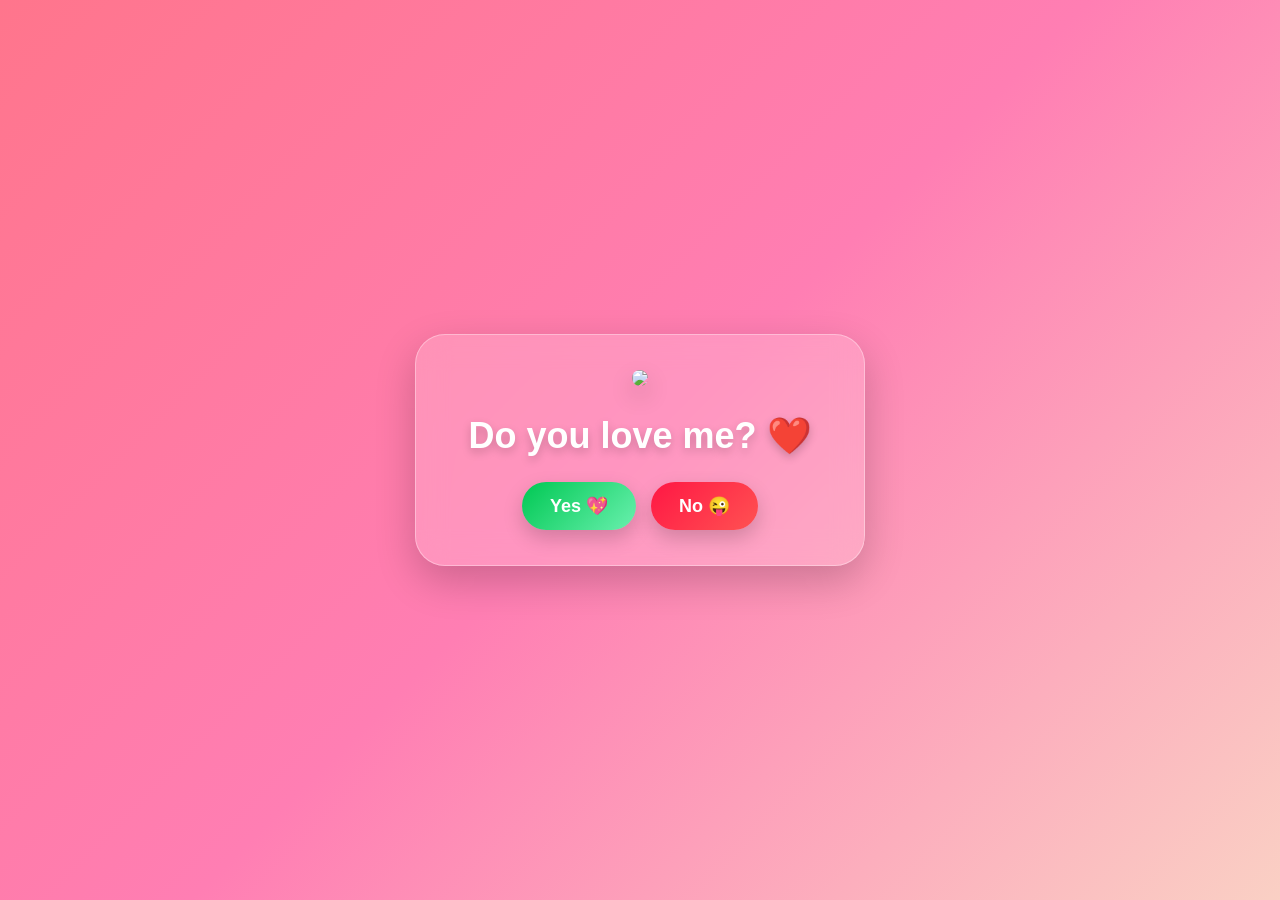
==== index.html @ 3db8474c "Rename Index.html to index.html" ====
<!DOCTYPE html>
<html lang="en">
<head>
<meta charset="UTF-8">
<meta name="viewport" content="width=device-width, initial-scale=1.0">
<title>Love Proposal ❤️</title>
<link rel="stylesheet" href="style.css">
</head>

<body>

<div class="container">

    <img src="https://media.tenor.com/8Qf8xYzX1YwAAAAi/love.gif" class="gif">

    <h1>Do you love me? ❤️</h1>

    <div class="btn">
        <button onclick="yesClicked()">Yes 💖</button>
        <button id="noBtn">No 😜</button>
    </div>

</div>

<script src="script.js"></script>

</body>
</html>
---- style.css ----
* {
    box-sizing: border-box;
}

body {
    margin: 0;
    padding: 0;
    font-family: "Poppins", Arial, sans-serif;
    background: linear-gradient(135deg, #ff758c, #ff7eb3, #fad0c4);
    min-height: 100vh;
    display: flex;
    justify-content: center;
    align-items: center;
    overflow: hidden;
}

/* Floating hearts */
body::before,
body::after {
    content: "❤️  💕  💗  💖  💕";
    position: fixed;
    font-size: 25px;
    opacity: 0.25;
    animation: float 8s linear infinite;
    white-space: nowrap;
}

body::before {
    top: 10%;
    left: -20%;
}

body::after {
    bottom: 10%;
    right: -20%;
    animation-delay: 3s;
}

.container {
    width: 90%;
    max-width: 450px;
    padding: 35px 25px;
    text-align: center;
    background: rgba(255, 255, 255, 0.18);
    backdrop-filter: blur(15px);
    -webkit-backdrop-filter: blur(15px);
    border: 1px solid rgba(255, 255, 255, 0.35);
    border-radius: 30px;
    box-shadow: 0 15px 40px rgba(0, 0, 0, 0.2);
    animation: appear 1s ease;
}

h1 {
    font-size: 36px;
    color: white;
    margin-bottom: 20px;
    text-shadow: 0 4px 10px rgba(0, 0, 0, 0.2);
    animation: heartbeat 2s infinite;
}

.gif {
    width: 220px;
    max-width: 80%;
    border-radius: 20px;
    box-shadow: 0 10px 25px rgba(0, 0, 0, 0.2);
}

.btn {
    margin-top: 25px;
    display: flex;
    justify-content: center;
    align-items: center;
    gap: 15px;
}

button {
    padding: 13px 28px;
    font-size: 18px;
    font-weight: bold;
    border: none;
    border-radius: 50px;
    cursor: pointer;
    transition: all 0.3s ease;
    box-shadow: 0 8px 20px rgba(0, 0, 0, 0.18);
}

button:hover {
    transform: scale(1.08);
}

button:first-child {
    background: linear-gradient(135deg, #00c853, #69f0ae);
    color: white;
}

#noBtn {
    background: linear-gradient(135deg, #ff1744, #ff5252);
    color: white;
    position: relative;
}

button:active {
    transform: scale(0.95);
}

/* Animations */

@keyframes appear {
    from {
        opacity: 0;
        transform: scale(0.7) translateY(30px);
    }

    to {
        opacity: 1;
        transform: scale(1) translateY(0);
    }
}

@keyframes heartbeat {
    0%, 100% {
        transform: scale(1);
    }

    50% {
        transform: scale(1.05);
    }
}

@keyframes float {
    0% {
        transform: translateY(100vh) rotate(0deg);
    }

    100% {
        transform: translateY(-120vh) rotate(360deg);
    }
}

/* Mobile */
@media (max-width: 500px) {

    .container {
        padding: 30px 18px;
        border-radius: 25px;
    }

    h1 {
        font-size: 29px;
    }

    .gif {
        width: 190px;
    }

    button {
        padding: 11px 23px;
        font-size: 16px;
    }
}
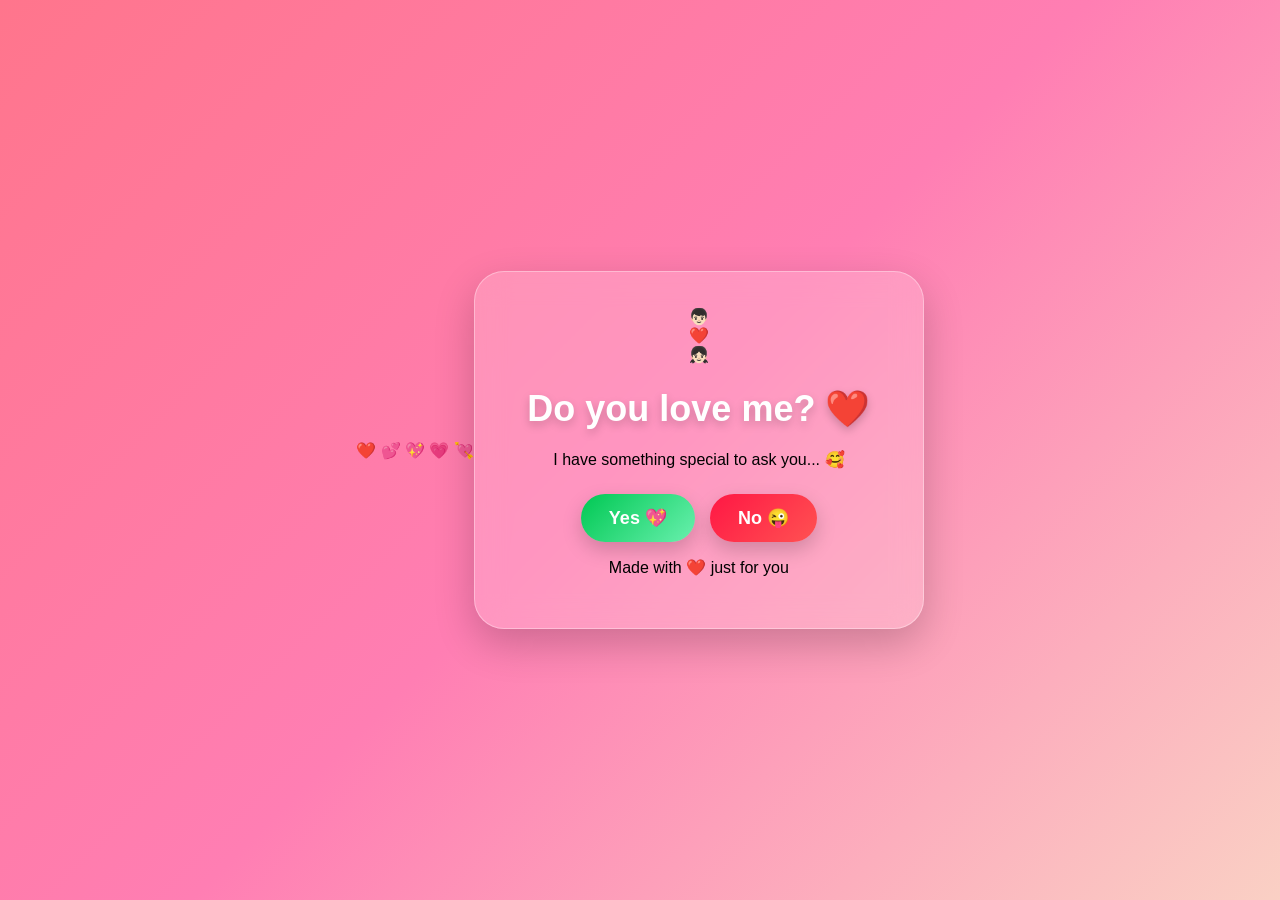
==== commit 9f6f3200: "Update index.html" ====
--- a/index.html
+++ b/index.html
@@ -3,22 +3,34 @@
 <head>
 <meta charset="UTF-8">
 <meta name="viewport" content="width=device-width, initial-scale=1.0">
+
 <title>Love Proposal ❤️</title>
+
 <link rel="stylesheet" href="style.css">
 </head>
 
 <body>
 
+<div class="hearts">❤️ 💕 💖 💗 💘</div>
+
 <div class="container">
 
-    <img src="https://media.tenor.com/8Qf8xYzX1YwAAAAi/love.gif" class="gif">
+    <div class="couple">
+        <div class="boy">👦🏻</div>
+        <div class="heart">❤️</div>
+        <div class="girl">👧🏻</div>
+    </div>
 
     <h1>Do you love me? ❤️</h1>
+
+    <p class="text">I have something special to ask you... 🥰</p>
 
     <div class="btn">
         <button onclick="yesClicked()">Yes 💖</button>
         <button id="noBtn">No 😜</button>
     </div>
+
+    <p class="bottom">Made with ❤️ just for you</p>
 
 </div>
 
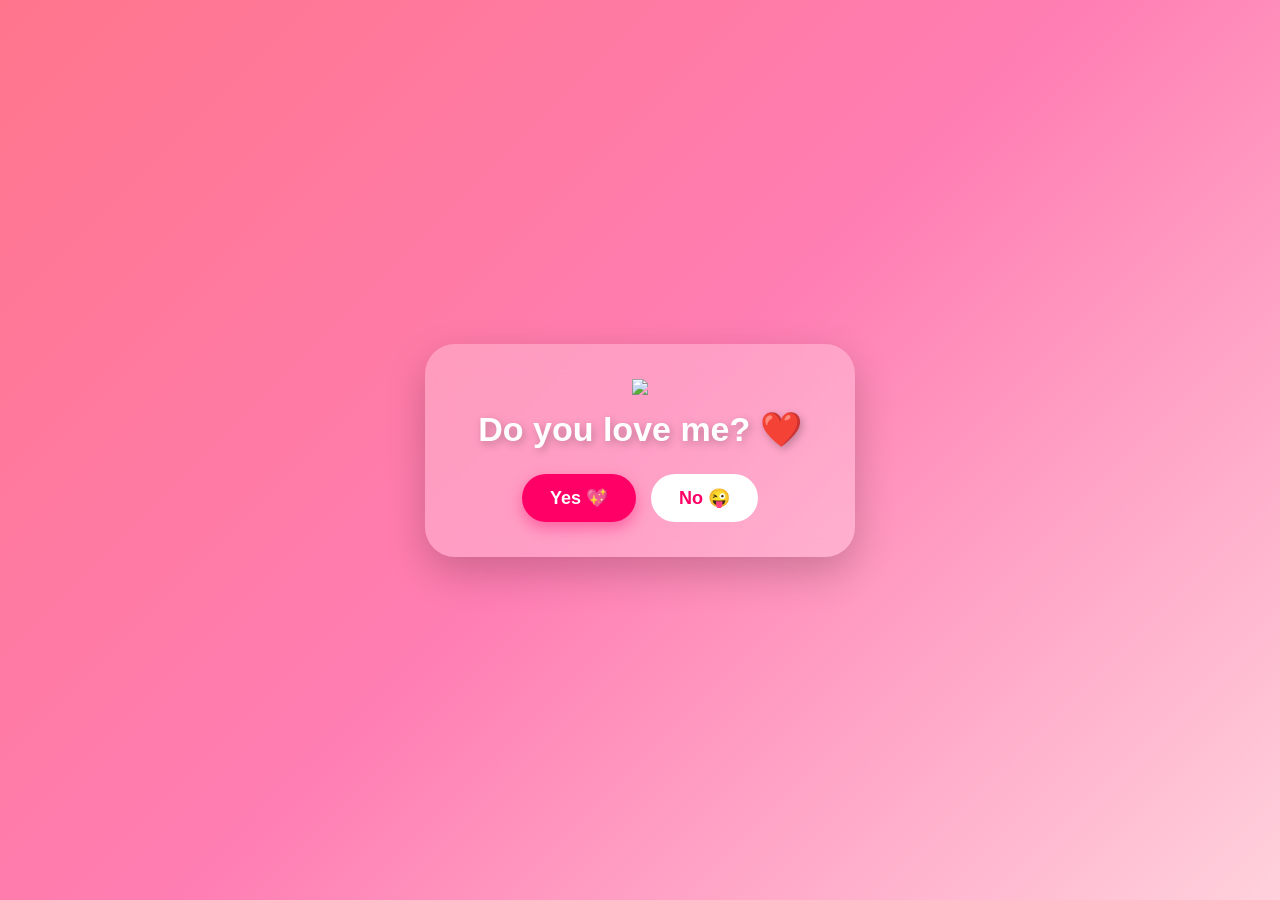
==== commit 190717dc: "Update index.html" ====
--- a/index.html
+++ b/index.html
@@ -3,34 +3,22 @@
 <head>
 <meta charset="UTF-8">
 <meta name="viewport" content="width=device-width, initial-scale=1.0">
-
 <title>Love Proposal ❤️</title>
-
 <link rel="stylesheet" href="style.css">
 </head>
 
 <body>
 
-<div class="hearts">❤️ 💕 💖 💗 💘</div>
-
 <div class="container">
 
-    <div class="couple">
-        <div class="boy">👦🏻</div>
-        <div class="heart">❤️</div>
-        <div class="girl">👧🏻</div>
-    </div>
+    <img src="https://media.tenor.com/8Qf8xYzX1YwAAAAi/love.gif" class="gif">
 
     <h1>Do you love me? ❤️</h1>
-
-    <p class="text">I have something special to ask you... 🥰</p>
 
     <div class="btn">
         <button onclick="yesClicked()">Yes 💖</button>
         <button id="noBtn">No 😜</button>
     </div>
-
-    <p class="bottom">Made with ❤️ just for you</p>
 
 </div>
 
--- a/style.css
+++ b/style.css
@@ -4,157 +4,121 @@
 
 body {
     margin: 0;
-    padding: 0;
-    font-family: "Poppins", Arial, sans-serif;
-    background: linear-gradient(135deg, #ff758c, #ff7eb3, #fad0c4);
-    min-height: 100vh;
+    height: 100vh;
+    overflow: hidden;
     display: flex;
     justify-content: center;
     align-items: center;
-    overflow: hidden;
-}
+    font-family: Arial, sans-serif;
+    text-align: center;
 
-/* Floating hearts */
-body::before,
-body::after {
-    content: "❤️  💕  💗  💖  💕";
-    position: fixed;
-    font-size: 25px;
-    opacity: 0.25;
-    animation: float 8s linear infinite;
-    white-space: nowrap;
-}
-
-body::before {
-    top: 10%;
-    left: -20%;
-}
-
-body::after {
-    bottom: 10%;
-    right: -20%;
-    animation-delay: 3s;
+    background: linear-gradient(135deg, #ff758c, #ff7eb3, #ffd1dc);
 }
 
 .container {
     width: 90%;
-    max-width: 450px;
+    max-width: 430px;
     padding: 35px 25px;
-    text-align: center;
-    background: rgba(255, 255, 255, 0.18);
-    backdrop-filter: blur(15px);
-    -webkit-backdrop-filter: blur(15px);
-    border: 1px solid rgba(255, 255, 255, 0.35);
     border-radius: 30px;
-    box-shadow: 0 15px 40px rgba(0, 0, 0, 0.2);
-    animation: appear 1s ease;
+
+    background: rgba(255,255,255,0.25);
+    backdrop-filter: blur(12px);
+
+    box-shadow: 0 15px 40px rgba(0,0,0,0.2);
+}
+
+.couple {
+    display: flex;
+    justify-content: center;
+    align-items: center;
+    gap: 12px;
+    margin-bottom: 15px;
+}
+
+.boy,
+.girl {
+    font-size: 75px;
+    animation: bounce 2s infinite;
+}
+
+.girl {
+    animation-delay: .3s;
+}
+
+.heart {
+    font-size: 35px;
+    animation: beat 1s infinite;
 }
 
 h1 {
-    font-size: 36px;
     color: white;
-    margin-bottom: 20px;
-    text-shadow: 0 4px 10px rgba(0, 0, 0, 0.2);
-    animation: heartbeat 2s infinite;
+    font-size: 34px;
+    margin: 10px 0;
+    text-shadow: 2px 3px 8px rgba(0,0,0,.25);
 }
 
-.gif {
-    width: 220px;
-    max-width: 80%;
-    border-radius: 20px;
-    box-shadow: 0 10px 25px rgba(0, 0, 0, 0.2);
+.text {
+    color: white;
+    font-size: 17px;
 }
 
 .btn {
-    margin-top: 25px;
     display: flex;
     justify-content: center;
-    align-items: center;
     gap: 15px;
+    margin-top: 25px;
 }
 
 button {
+    border: none;
     padding: 13px 28px;
+    border-radius: 30px;
     font-size: 18px;
     font-weight: bold;
-    border: none;
-    border-radius: 50px;
     cursor: pointer;
-    transition: all 0.3s ease;
-    box-shadow: 0 8px 20px rgba(0, 0, 0, 0.18);
-}
-
-button:hover {
-    transform: scale(1.08);
 }
 
 button:first-child {
-    background: linear-gradient(135deg, #00c853, #69f0ae);
+    background: #ff0066;
     color: white;
+    box-shadow: 0 6px 15px rgba(255,0,102,.4);
 }
 
 #noBtn {
-    background: linear-gradient(135deg, #ff1744, #ff5252);
-    color: white;
-    position: relative;
+    background: white;
+    color: #ff0066;
 }
 
-button:active {
-    transform: scale(0.95);
+.bottom {
+    color: white;
+    margin-top: 25px;
+    font-size: 13px;
 }
 
-/* Animations */
+.hearts {
+    position: fixed;
+    top: 15px;
+    left: 0;
+    width: 100%;
+    font-size: 25px;
+    word-spacing: 25px;
+    animation: float 3s infinite;
+}
 
-@keyframes appear {
-    from {
-        opacity: 0;
-        transform: scale(0.7) translateY(30px);
-    }
-
-    to {
-        opacity: 1;
-        transform: scale(1) translateY(0);
+@keyframes beat {
+    50% {
+        transform: scale(1.4);
     }
 }
 
-@keyframes heartbeat {
-    0%, 100% {
-        transform: scale(1);
-    }
-
+@keyframes bounce {
     50% {
-        transform: scale(1.05);
+        transform: translateY(-10px);
     }
 }
 
 @keyframes float {
-    0% {
-        transform: translateY(100vh) rotate(0deg);
-    }
-
-    100% {
-        transform: translateY(-120vh) rotate(360deg);
+    50% {
+        transform: translateY(15px);
     }
 }
-
-/* Mobile */
-@media (max-width: 500px) {
-
-    .container {
-        padding: 30px 18px;
-        border-radius: 25px;
-    }
-
-    h1 {
-        font-size: 29px;
-    }
-
-    .gif {
-        width: 190px;
-    }
-
-    button {
-        padding: 11px 23px;
-        font-size: 16px;
-    }
-}
